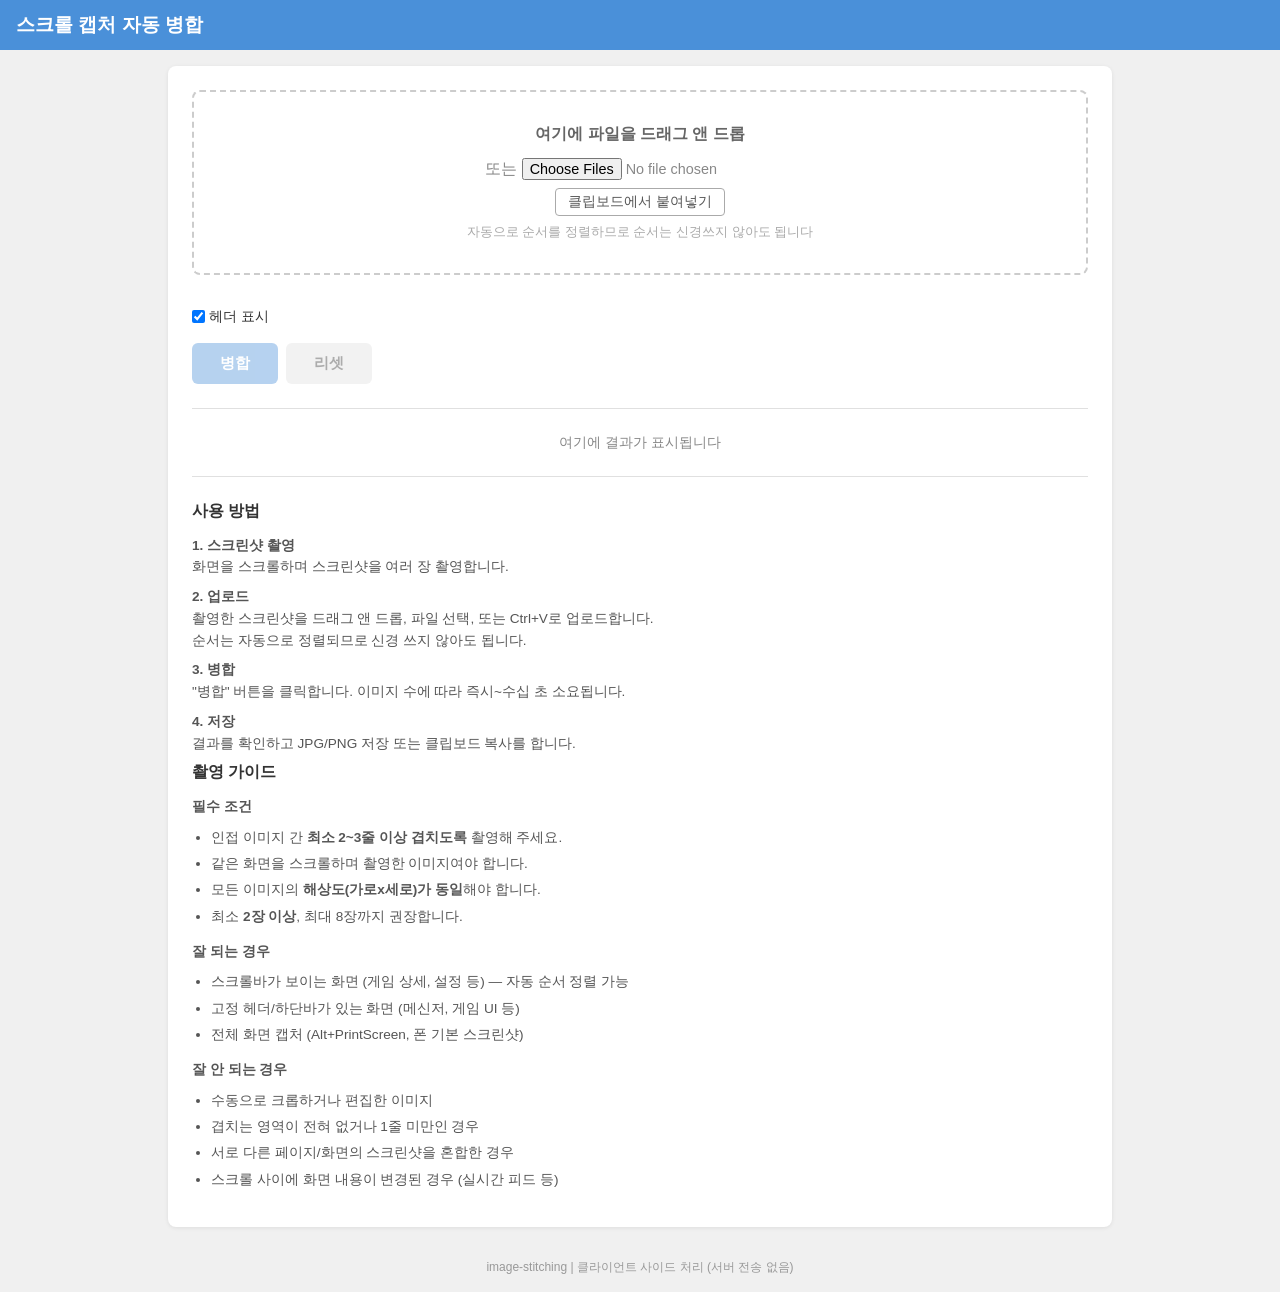
==== image-stitching/index.html @ a9c1813f "Save current image-stitching code before improvements Co-Authored-By: Claude Opus 4.6 (1M context) <" ====
<!DOCTYPE html>
<html lang="ko">
<head>
  <meta charset="UTF-8">
  <meta name="viewport" content="width=device-width, initial-scale=1.0">
  <title>스크롤 캡처 자동 병합</title>
  <link rel="stylesheet" href="./css/style.css">
</head>
<body>
  <!-- 로딩 오버레이 -->
  <div id="loading" class="hidden">
    <div class="spinner">
      <div class="spinner-dot dot1"></div>
      <div class="spinner-dot dot2"></div>
      <div class="spinner-dot dot3"></div>
      <div class="spinner-dot dot4"></div>
      <div class="spinner-dot dot5"></div>
      <div class="spinner-dot dot6"></div>
      <div class="spinner-dot dot7"></div>
      <div class="spinner-dot dot8"></div>
      <div class="spinner-dot dot9"></div>
      <div class="spinner-dot dot10"></div>
      <div class="spinner-dot dot11"></div>
      <div class="spinner-dot dot12"></div>
    </div>
    <div id="percentage">0%</div>
  </div>

  <!-- 토스트 메시지 -->
  <div class="toolbar">
    <div id="errMsg" class="message hidden"></div>
    <div id="normalMsg" class="message hidden"></div>
  </div>

  <!-- 헤더 -->
  <header id="pageHeader">
    <h1><a href="./">스크롤 캡처 자동 병합</a></h1>
  </header>

  <!-- 메인 컨텐츠 -->
  <div class="wrapper">
    <article>
      <!-- 업로드 섹션 -->
      <section id="uploadSection">
        <div id="dragDropArea">
          <div class="drag-drop-inside">
            <p class="drag-drop-info">여기에 파일을 드래그 앤 드롭</p>
            <p class="drag-drop-buttons">
              또는 <input id="fileInput" type="file" accept="image/*" multiple>
            </p>
            <p><button type="button" id="btnUploadFromClipboard">클립보드에서 붙여넣기</button></p>
            <p class="drag-drop-hint">자동으로 순서를 정렬하므로 순서는 신경쓰지 않아도 됩니다</p>
          </div>
        </div>

        <!-- 미리보기 영역 -->
        <div id="previewArea">
          <div class="container"></div>
        </div>

        <!-- 옵션 -->
        <div id="formOption">
          <label class="checkLabel">
            <input type="checkbox" id="showHeader" checked>
            헤더 표시
          </label>
        </div>

        <!-- 액션 버튼 -->
        <div class="buttonArea">
          <button id="btnSubmit" type="button" class="btn disable cvNotReady imgNotReady">병합</button>
          <button id="btnReset" type="button" class="btn weak disable imgNotReady">리셋</button>
        </div>
      </section>

      <hr>

      <!-- 결과 섹션 -->
      <section id="resultSection">
        <div id="saveBtnArea" class="buttonArea hidden">
          <button id="btnSaveJPG" class="btn weak">JPG로 저장</button>
          <button id="btnSavePNG" class="btn weak">PNG로 저장</button>
          <button id="btnSaveClipboard" class="btn weak">클립보드에 복사</button>
        </div>
        <p id="outputAreaText" class="resultTitle">여기에 결과가 표시됩니다</p>
        <p id="toggleSizeText" class="resultTitle hidden">이미지를 클릭하면 크기를 전환합니다</p>
        <img id="outputImage" class="hidden" src="" alt="병합 결과">
      </section>

      <hr>

      <!-- 사용 방법 -->
      <section id="howto">
        <h3>사용 방법</h3>
        <div class="howto-content">
          <p><strong>1. 스크린샷 촬영</strong><br>
            화면을 스크롤하며 스크린샷을 여러 장 촬영합니다.</p>
          <p><strong>2. 업로드</strong><br>
            촬영한 스크린샷을 드래그 앤 드롭, 파일 선택, 또는 Ctrl+V로 업로드합니다.<br>
            순서는 자동으로 정렬되므로 신경 쓰지 않아도 됩니다.</p>
          <p><strong>3. 병합</strong><br>
            "병합" 버튼을 클릭합니다. 이미지 수에 따라 즉시~수십 초 소요됩니다.</p>
          <p><strong>4. 저장</strong><br>
            결과를 확인하고 JPG/PNG 저장 또는 클립보드 복사를 합니다.</p>
        </div>

        <h3>촬영 가이드</h3>
        <div class="howto-content">
          <p><strong>필수 조건</strong></p>
          <ul class="guide-list">
            <li>인접 이미지 간 <strong>최소 2~3줄 이상 겹치도록</strong> 촬영해 주세요.</li>
            <li>같은 화면을 스크롤하며 촬영한 이미지여야 합니다.</li>
            <li>모든 이미지의 <strong>해상도(가로x세로)가 동일</strong>해야 합니다.</li>
            <li>최소 <strong>2장 이상</strong>, 최대 8장까지 권장합니다.</li>
          </ul>

          <p><strong>잘 되는 경우</strong></p>
          <ul class="guide-list">
            <li>스크롤바가 보이는 화면 (게임 상세, 설정 등) &mdash; 자동 순서 정렬 가능</li>
            <li>고정 헤더/하단바가 있는 화면 (메신저, 게임 UI 등)</li>
            <li>전체 화면 캡처 (Alt+PrintScreen, 폰 기본 스크린샷)</li>
          </ul>

          <p><strong>잘 안 되는 경우</strong></p>
          <ul class="guide-list">
            <li>수동으로 크롭하거나 편집한 이미지</li>
            <li>겹치는 영역이 전혀 없거나 1줄 미만인 경우</li>
            <li>서로 다른 페이지/화면의 스크린샷을 혼합한 경우</li>
            <li>스크롤 사이에 화면 내용이 변경된 경우 (실시간 피드 등)</li>
          </ul>
        </div>
      </section>
    </article>
  </div>

  <!-- 푸터 -->
  <footer>
    <p class="footer-text">image-stitching | 클라이언트 사이드 처리 (서버 전송 없음)</p>
  </footer>

  <!-- 스크립트 -->
  <script src="./js/preprocessor.js"></script>
  <script src="./js/matcher.js"></script>
  <script src="./js/renderer.js"></script>
  <script src="./js/app.js"></script>
  <script async src="https://docs.opencv.org/4.9.0/opencv.js" onload="onOpenCvReady();" type="text/javascript"></script>
</body>
</html>
---- image-stitching/css/style.css ----
* {
  margin: 0;
  padding: 0;
  box-sizing: border-box;
}

body {
  font-family: "Pretendard", "Noto Sans KR", -apple-system, BlinkMacSystemFont, "Segoe UI", sans-serif;
  background: #f0f0f0;
  color: #333;
  min-height: 100vh;
}

a {
  color: inherit;
  text-decoration: none;
}

/* 헤더 */
header {
  padding: 12px 16px;
  background: #4a90d9;
  color: #fff;
}

header h1 {
  font-size: 1.2rem;
  font-weight: 700;
}

/* 레이아웃 */
.wrapper {
  width: 100%;
  max-width: 960px;
  margin: 0 auto;
  padding: 1rem 0.5rem;
}

.wrapper > article {
  background: #fff;
  border-radius: 8px;
  padding: 1.5rem;
  box-shadow: 0 1px 4px rgba(0, 0, 0, 0.08);
}

hr {
  border: none;
  border-top: 1px solid #e0e0e0;
  margin: 1.5rem 0;
}

/* 토스트 메시지 */
.toolbar {
  position: fixed;
  top: 0;
  left: 0;
  width: 100%;
  z-index: 9999;
  pointer-events: none;
}

.message {
  position: fixed;
  top: 12%;
  left: 50%;
  transform: translateX(-50%);
  width: 90%;
  max-width: 480px;
  padding: 12px 16px;
  border-radius: 8px;
  text-align: center;
  font-weight: 600;
  font-size: 0.9rem;
  line-height: 1.6;
  transition: opacity 0.4s;
  pointer-events: auto;
  z-index: 10000;
}

.message.hidden {
  opacity: 0;
  pointer-events: none;
}

#normalMsg {
  background: rgba(255, 255, 255, 0.95);
  color: #333;
  border: 1px solid #ccc;
}

#errMsg {
  background: rgba(255, 220, 220, 0.95);
  color: #c00;
  border: 1px solid #c00;
}

/* 로딩 오버레이 */
#loading {
  position: fixed;
  top: 0;
  left: 0;
  width: 100%;
  height: 100%;
  background: rgba(255, 255, 255, 0.85);
  display: flex;
  flex-direction: column;
  align-items: center;
  justify-content: center;
  z-index: 9998;
}

#loading.hidden {
  display: none;
}

#percentage {
  margin-top: 1rem;
  font-size: 1.2rem;
  font-weight: 700;
  color: #4a90d9;
}

.spinner {
  position: relative;
  width: 48px;
  height: 48px;
}

.spinner-dot {
  position: absolute;
  width: 8px;
  height: 8px;
  background: #4a90d9;
  border-radius: 50%;
  animation: spinner-fade 1.2s linear infinite;
}

.dot1  { top: 0; left: 20px; animation-delay: -1.1s; }
.dot2  { top: 3px; left: 32px; animation-delay: -1.0s; }
.dot3  { top: 12px; left: 38px; animation-delay: -0.9s; }
.dot4  { top: 24px; left: 38px; animation-delay: -0.8s; }
.dot5  { top: 33px; left: 32px; animation-delay: -0.7s; }
.dot6  { top: 40px; left: 20px; animation-delay: -0.6s; }
.dot7  { top: 40px; left: 8px; animation-delay: -0.5s; }
.dot8  { top: 33px; left: 0; animation-delay: -0.4s; }
.dot9  { top: 24px; left: -4px; animation-delay: -0.3s; }
.dot10 { top: 12px; left: -4px; animation-delay: -0.2s; }
.dot11 { top: 3px; left: 0; animation-delay: -0.1s; }
.dot12 { top: 0; left: 8px; animation-delay: 0s; }

@keyframes spinner-fade {
  0%, 39%, 100% { opacity: 0.15; }
  40% { opacity: 1; }
}

/* 드래그 앤 드롭 영역 */
#dragDropArea {
  border: 2px dashed #ccc;
  border-radius: 8px;
  padding: 2rem 1rem;
  text-align: center;
  transition: border-color 0.2s, background 0.2s;
  cursor: pointer;
}

#dragDropArea.dragover {
  border-color: #4a90d9;
  background: rgba(74, 144, 217, 0.05);
}

.drag-drop-info {
  font-size: 1rem;
  font-weight: 600;
  color: #666;
  margin-bottom: 0.8rem;
}

.drag-drop-buttons {
  margin-bottom: 0.5rem;
  color: #888;
}

#fileInput {
  font-size: 0.9rem;
}

#btnUploadFromClipboard {
  background: none;
  border: 1px solid #aaa;
  border-radius: 4px;
  padding: 4px 12px;
  cursor: pointer;
  font-size: 0.85rem;
  color: #555;
  transition: background 0.2s;
}

#btnUploadFromClipboard:hover {
  background: #f5f5f5;
}

.drag-drop-hint {
  font-size: 0.8rem;
  color: #aaa;
  margin-top: 0.5rem;
}

/* 미리보기 영역 */
#previewArea {
  margin-top: 1rem;
}

.container {
  display: flex;
  flex-wrap: wrap;
  gap: 8px;
}

.containerItem {
  position: relative;
  border: 1px solid #ddd;
  border-radius: 4px;
  overflow: hidden;
  cursor: grab;
  transition: box-shadow 0.2s;
}

.containerItem:active {
  cursor: grabbing;
}

.containerItem.dragging {
  opacity: 0.4;
}

.containerItem.drag-over {
  box-shadow: 0 0 0 2px #4a90d9;
}

.containerItem .previewImage {
  display: block;
  height: 120px;
  width: auto;
}

.functionWrap {
  position: absolute;
  top: 4px;
  left: 4px;
  z-index: 1;
}

.icon--cross {
  width: 20px;
  height: 20px;
  background: rgba(0, 0, 0, 0.5);
  border-radius: 50%;
  cursor: pointer;
  position: relative;
  transition: background 0.2s;
}

.icon--cross:hover {
  background: rgba(200, 0, 0, 0.8);
}

.icon--cross::before,
.icon--cross::after {
  content: "";
  position: absolute;
  top: 50%;
  left: 50%;
  width: 10px;
  height: 2px;
  background: #fff;
}

.icon--cross::before {
  transform: translate(-50%, -50%) rotate(45deg);
}

.icon--cross::after {
  transform: translate(-50%, -50%) rotate(-45deg);
}

/* 옵션 */
#formOption {
  margin-top: 1rem;
}

.checkLabel {
  font-size: 0.9rem;
  cursor: pointer;
  display: inline-flex;
  align-items: center;
  gap: 4px;
}

/* 버튼 */
.buttonArea {
  margin-top: 1rem;
  display: flex;
  gap: 8px;
}

.btn {
  padding: 10px 28px;
  font-size: 0.95rem;
  font-weight: 600;
  border: none;
  border-radius: 6px;
  cursor: pointer;
  transition: background 0.2s, opacity 0.2s;
  background: #4a90d9;
  color: #fff;
}

.btn:hover {
  background: #357abd;
}

.btn.weak {
  background: #e0e0e0;
  color: #333;
}

.btn.weak:hover {
  background: #ccc;
}

.btn.disable {
  opacity: 0.4;
  pointer-events: none;
}

/* 결과 섹션 */
#resultSection {
  text-align: center;
}

.resultTitle {
  color: #888;
  font-size: 0.9rem;
  margin-bottom: 0.5rem;
}

#saveBtnArea {
  justify-content: center;
  margin-bottom: 1rem;
}

#saveBtnArea.hidden {
  display: none;
}

#outputImage {
  max-width: 100%;
  cursor: pointer;
  border: 1px solid #ddd;
  border-radius: 4px;
}

#outputImage.hidden {
  display: none;
}

#outputImage.full-width-image {
  max-width: none;
  width: auto;
}

.hidden {
  display: none;
}

/* 사용 방법 */
#howto h3 {
  font-size: 1rem;
  margin-bottom: 0.8rem;
}

.howto-content p {
  font-size: 0.85rem;
  color: #555;
  margin-bottom: 0.5rem;
  line-height: 1.6;
}

.guide-list {
  margin: 0.3rem 0 0.8rem 1.2rem;
  font-size: 0.85rem;
  color: #555;
  line-height: 1.7;
}

.guide-list li {
  margin-bottom: 0.2rem;
}

/* 푸터 */
footer {
  text-align: center;
  padding: 1rem;
  font-size: 0.75rem;
  color: #999;
}

/* 반응형 */
@media (max-width: 600px) {
  .wrapper {
    padding: 0.5rem 0.25rem;
  }

  .wrapper > article {
    padding: 1rem;
    border-radius: 0;
  }

  .containerItem .previewImage {
    height: 80px;
  }

  .btn {
    padding: 8px 16px;
    font-size: 0.85rem;
  }

  #dragDropArea {
    padding: 1.5rem 0.5rem;
  }
}
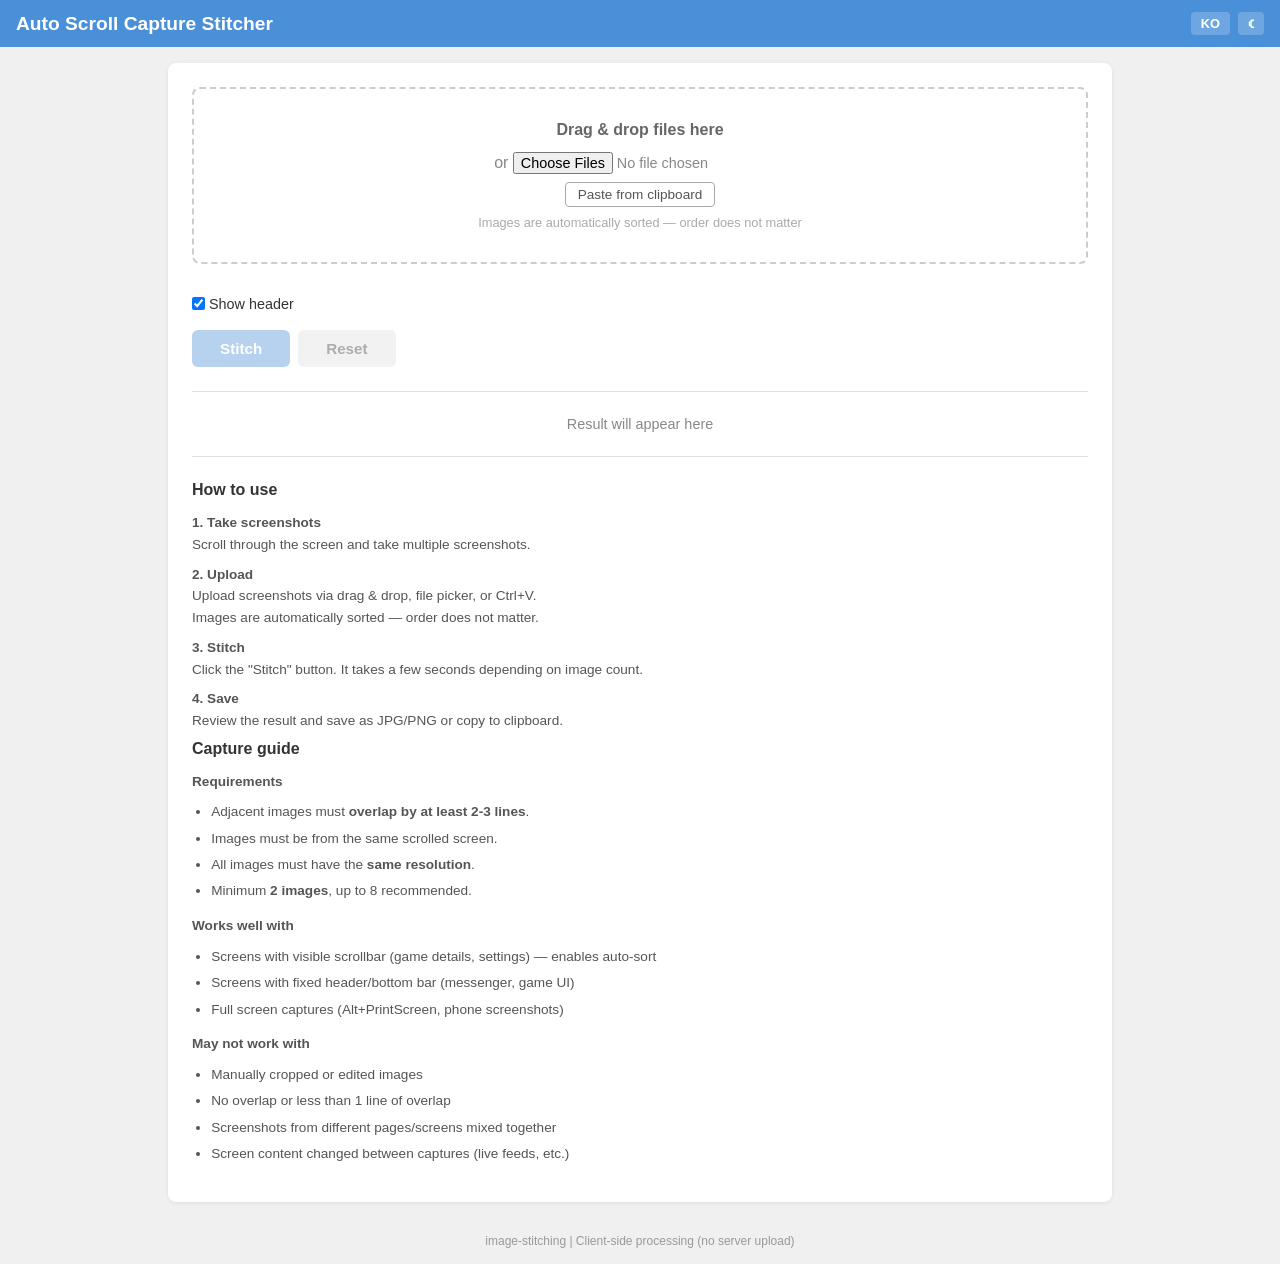
==== commit 33dad2a9: "Update image-stitching" ====
--- a/image-stitching/index.html
+++ b/image-stitching/index.html
@@ -3,8 +3,13 @@
 <head>
   <meta charset="UTF-8">
   <meta name="viewport" content="width=device-width, initial-scale=1.0">
+  <meta name="theme-color" content="#4a90d9">
+  <meta name="description" content="스크롤 캡처 이미지를 자동으로 병합하는 웹 서비스">
   <title>스크롤 캡처 자동 병합</title>
   <link rel="stylesheet" href="./css/style.css">
+  <link rel="manifest" href="./manifest.json">
+  <link rel="icon" href="./icon-192.png" type="image/png">
+  <link rel="apple-touch-icon" href="./icon-192.png">
 </head>
 <body>
   <!-- 로딩 오버레이 -->
@@ -34,7 +39,11 @@
 
   <!-- 헤더 -->
   <header id="pageHeader">
-    <h1><a href="./">스크롤 캡처 자동 병합</a></h1>
+    <h1><a href="./" data-i18n="title">스크롤 캡처 자동 병합</a></h1>
+    <div class="header-controls">
+      <button id="btnLang" class="header-btn" title="English">EN</button>
+      <button id="btnDark" class="header-btn" title="다크모드">&#9790;</button>
+    </div>
   </header>
 
   <!-- 메인 컨텐츠 -->
@@ -44,12 +53,12 @@
       <section id="uploadSection">
         <div id="dragDropArea">
           <div class="drag-drop-inside">
-            <p class="drag-drop-info">여기에 파일을 드래그 앤 드롭</p>
+            <p class="drag-drop-info" data-i18n="dragDrop">여기에 파일을 드래그 앤 드롭</p>
             <p class="drag-drop-buttons">
-              또는 <input id="fileInput" type="file" accept="image/*" multiple>
+              <span data-i18n="orFile">또는</span> <input id="fileInput" type="file" accept="image/*" multiple>
             </p>
-            <p><button type="button" id="btnUploadFromClipboard">클립보드에서 붙여넣기</button></p>
-            <p class="drag-drop-hint">자동으로 순서를 정렬하므로 순서는 신경쓰지 않아도 됩니다</p>
+            <p><button type="button" id="btnUploadFromClipboard" data-i18n="pasteClip">클립보드에서 붙여넣기</button></p>
+            <p class="drag-drop-hint" data-i18n="autoSort">자동으로 순서를 정렬하므로 순서는 신경쓰지 않아도 됩니다</p>
           </div>
         </div>
 
@@ -62,14 +71,14 @@
         <div id="formOption">
           <label class="checkLabel">
             <input type="checkbox" id="showHeader" checked>
-            헤더 표시
+            <span data-i18n="showHeader">헤더 표시</span>
           </label>
         </div>
 
         <!-- 액션 버튼 -->
         <div class="buttonArea">
-          <button id="btnSubmit" type="button" class="btn disable cvNotReady imgNotReady">병합</button>
-          <button id="btnReset" type="button" class="btn weak disable imgNotReady">리셋</button>
+          <button id="btnSubmit" type="button" class="btn disable cvNotReady imgNotReady" data-i18n="stitch">병합</button>
+          <button id="btnReset" type="button" class="btn weak disable imgNotReady" data-i18n="reset">리셋</button>
         </div>
       </section>
 
@@ -78,12 +87,12 @@
       <!-- 결과 섹션 -->
       <section id="resultSection">
         <div id="saveBtnArea" class="buttonArea hidden">
-          <button id="btnSaveJPG" class="btn weak">JPG로 저장</button>
-          <button id="btnSavePNG" class="btn weak">PNG로 저장</button>
-          <button id="btnSaveClipboard" class="btn weak">클립보드에 복사</button>
+          <button id="btnSaveJPG" class="btn weak" data-i18n="saveJPG">JPG로 저장</button>
+          <button id="btnSavePNG" class="btn weak" data-i18n="savePNG">PNG로 저장</button>
+          <button id="btnSaveClipboard" class="btn weak" data-i18n="copyClip">클립보드에 복사</button>
         </div>
-        <p id="outputAreaText" class="resultTitle">여기에 결과가 표시됩니다</p>
-        <p id="toggleSizeText" class="resultTitle hidden">이미지를 클릭하면 크기를 전환합니다</p>
+        <p id="outputAreaText" class="resultTitle" data-i18n="resultHere">여기에 결과가 표시됩니다</p>
+        <p id="toggleSizeText" class="resultTitle hidden" data-i18n="clickToggle">이미지를 클릭하면 크기를 전환합니다</p>
         <img id="outputImage" class="hidden" src="" alt="병합 결과">
       </section>
 
@@ -91,42 +100,42 @@
 
       <!-- 사용 방법 -->
       <section id="howto">
-        <h3>사용 방법</h3>
-        <div class="howto-content">
-          <p><strong>1. 스크린샷 촬영</strong><br>
-            화면을 스크롤하며 스크린샷을 여러 장 촬영합니다.</p>
-          <p><strong>2. 업로드</strong><br>
-            촬영한 스크린샷을 드래그 앤 드롭, 파일 선택, 또는 Ctrl+V로 업로드합니다.<br>
-            순서는 자동으로 정렬되므로 신경 쓰지 않아도 됩니다.</p>
-          <p><strong>3. 병합</strong><br>
-            "병합" 버튼을 클릭합니다. 이미지 수에 따라 즉시~수십 초 소요됩니다.</p>
-          <p><strong>4. 저장</strong><br>
-            결과를 확인하고 JPG/PNG 저장 또는 클립보드 복사를 합니다.</p>
+        <h3 data-i18n="howToUse">사용 방법</h3>
+        <div class="howto-content" id="howtoContent">
+          <p><strong data-i18n="step1Title">1. 스크린샷 촬영</strong><br>
+            <span data-i18n="step1Desc">화면을 스크롤하며 스크린샷을 여러 장 촬영합니다.</span></p>
+          <p><strong data-i18n="step2Title">2. 업로드</strong><br>
+            <span data-i18n="step2Desc">촬영한 스크린샷을 드래그 앤 드롭, 파일 선택, 또는 Ctrl+V로 업로드합니다.</span><br>
+            <span data-i18n="step2Desc2">순서는 자동으로 정렬되므로 신경 쓰지 않아도 됩니다.</span></p>
+          <p><strong data-i18n="step3Title">3. 병합</strong><br>
+            <span data-i18n="step3Desc">"병합" 버튼을 클릭합니다. 이미지 수에 따라 즉시~수십 초 소요됩니다.</span></p>
+          <p><strong data-i18n="step4Title">4. 저장</strong><br>
+            <span data-i18n="step4Desc">결과를 확인하고 JPG/PNG 저장 또는 클립보드 복사를 합니다.</span></p>
         </div>
 
-        <h3>촬영 가이드</h3>
-        <div class="howto-content">
-          <p><strong>필수 조건</strong></p>
-          <ul class="guide-list">
-            <li>인접 이미지 간 <strong>최소 2~3줄 이상 겹치도록</strong> 촬영해 주세요.</li>
-            <li>같은 화면을 스크롤하며 촬영한 이미지여야 합니다.</li>
-            <li>모든 이미지의 <strong>해상도(가로x세로)가 동일</strong>해야 합니다.</li>
-            <li>최소 <strong>2장 이상</strong>, 최대 8장까지 권장합니다.</li>
+        <h3 data-i18n="guideTitle">촬영 가이드</h3>
+        <div class="howto-content" id="guideContent">
+          <p><strong data-i18n="guideReq">필수 조건</strong></p>
+          <ul class="guide-list" id="guideReqList">
+            <li data-i18n="guideReq1">인접 이미지 간 <strong>최소 2~3줄 이상 겹치도록</strong> 촬영해 주세요.</li>
+            <li data-i18n="guideReq2">같은 화면을 스크롤하며 촬영한 이미지여야 합니다.</li>
+            <li data-i18n="guideReq3">모든 이미지의 <strong>해상도(가로x세로)가 동일</strong>해야 합니다.</li>
+            <li data-i18n="guideReq4">최소 <strong>2장 이상</strong>, 최대 8장까지 권장합니다.</li>
           </ul>
 
-          <p><strong>잘 되는 경우</strong></p>
-          <ul class="guide-list">
-            <li>스크롤바가 보이는 화면 (게임 상세, 설정 등) &mdash; 자동 순서 정렬 가능</li>
-            <li>고정 헤더/하단바가 있는 화면 (메신저, 게임 UI 등)</li>
-            <li>전체 화면 캡처 (Alt+PrintScreen, 폰 기본 스크린샷)</li>
+          <p><strong data-i18n="guideGood">잘 되는 경우</strong></p>
+          <ul class="guide-list" id="guideGoodList">
+            <li data-i18n="guideGood1">스크롤바가 보이는 화면 (게임 상세, 설정 등) &mdash; 자동 순서 정렬 가능</li>
+            <li data-i18n="guideGood2">고정 헤더/하단바가 있는 화면 (메신저, 게임 UI 등)</li>
+            <li data-i18n="guideGood3">전체 화면 캡처 (Alt+PrintScreen, 폰 기본 스크린샷)</li>
           </ul>
 
-          <p><strong>잘 안 되는 경우</strong></p>
-          <ul class="guide-list">
-            <li>수동으로 크롭하거나 편집한 이미지</li>
-            <li>겹치는 영역이 전혀 없거나 1줄 미만인 경우</li>
-            <li>서로 다른 페이지/화면의 스크린샷을 혼합한 경우</li>
-            <li>스크롤 사이에 화면 내용이 변경된 경우 (실시간 피드 등)</li>
+          <p><strong data-i18n="guideBad">잘 안 되는 경우</strong></p>
+          <ul class="guide-list" id="guideBadList">
+            <li data-i18n="guideBad1">수동으로 크롭하거나 편집한 이미지</li>
+            <li data-i18n="guideBad2">겹치는 영역이 전혀 없거나 1줄 미만인 경우</li>
+            <li data-i18n="guideBad3">서로 다른 페이지/화면의 스크린샷을 혼합한 경우</li>
+            <li data-i18n="guideBad4">스크롤 사이에 화면 내용이 변경된 경우 (실시간 피드 등)</li>
           </ul>
         </div>
       </section>
@@ -135,10 +144,11 @@
 
   <!-- 푸터 -->
   <footer>
-    <p class="footer-text">image-stitching | 클라이언트 사이드 처리 (서버 전송 없음)</p>
+    <p class="footer-text" data-i18n="footer">image-stitching | 클라이언트 사이드 처리 (서버 전송 없음)</p>
   </footer>
 
   <!-- 스크립트 -->
+  <script src="./js/i18n.js"></script>
   <script src="./js/preprocessor.js"></script>
   <script src="./js/matcher.js"></script>
   <script src="./js/renderer.js"></script>
--- a/image-stitching/css/style.css
+++ b/image-stitching/css/style.css
@@ -9,6 +9,13 @@
   background: #f0f0f0;
   color: #333;
   min-height: 100vh;
+  transition: background 0.3s, color 0.3s;
+}
+
+/* 다크모드 */
+body.dark {
+  background: #1a1a1a;
+  color: #e0e0e0;
 }
 
 a {
@@ -21,11 +28,129 @@
   padding: 12px 16px;
   background: #4a90d9;
   color: #fff;
+  display: flex;
+  align-items: center;
+  justify-content: space-between;
 }
 
 header h1 {
   font-size: 1.2rem;
   font-weight: 700;
+}
+
+.header-controls {
+  display: flex;
+  gap: 8px;
+  align-items: center;
+}
+
+.header-btn {
+  background: rgba(255, 255, 255, 0.2);
+  border: none;
+  color: #fff;
+  padding: 4px 10px;
+  border-radius: 4px;
+  cursor: pointer;
+  font-size: 0.8rem;
+  font-weight: 600;
+  transition: background 0.2s;
+}
+
+.header-btn:hover {
+  background: rgba(255, 255, 255, 0.35);
+}
+
+body.dark header {
+  background: #2a5a8a;
+}
+
+body.dark .wrapper > article {
+  background: #242424;
+  box-shadow: 0 1px 4px rgba(0, 0, 0, 0.3);
+}
+
+body.dark hr {
+  border-top-color: #3a3a3a;
+}
+
+body.dark #normalMsg {
+  background: rgba(40, 40, 40, 0.95);
+  color: #e0e0e0;
+  border-color: #555;
+}
+
+body.dark #errMsg {
+  background: rgba(60, 20, 20, 0.95);
+  color: #ff6b6b;
+  border-color: #ff6b6b;
+}
+
+body.dark #loading {
+  background: rgba(20, 20, 20, 0.9);
+}
+
+body.dark #dragDropArea {
+  border-color: #555;
+}
+
+body.dark #dragDropArea.dragover {
+  border-color: #5a9ae6;
+  background: rgba(74, 144, 217, 0.1);
+}
+
+body.dark .drag-drop-info {
+  color: #bbb;
+}
+
+body.dark .drag-drop-buttons {
+  color: #999;
+}
+
+body.dark #btnUploadFromClipboard {
+  border-color: #666;
+  color: #bbb;
+}
+
+body.dark #btnUploadFromClipboard:hover {
+  background: #333;
+}
+
+body.dark .drag-drop-hint {
+  color: #777;
+}
+
+body.dark .containerItem {
+  border-color: #444;
+}
+
+body.dark .containerItem.drag-over {
+  box-shadow: 0 0 0 2px #5a9ae6;
+}
+
+body.dark .btn.weak {
+  background: #3a3a3a;
+  color: #ddd;
+}
+
+body.dark .btn.weak:hover {
+  background: #4a4a4a;
+}
+
+body.dark .resultTitle {
+  color: #999;
+}
+
+body.dark #outputImage {
+  border-color: #444;
+}
+
+body.dark .howto-content p,
+body.dark .guide-list {
+  color: #aaa;
+}
+
+body.dark footer {
+  color: #666;
 }
 
 /* 레이아웃 */
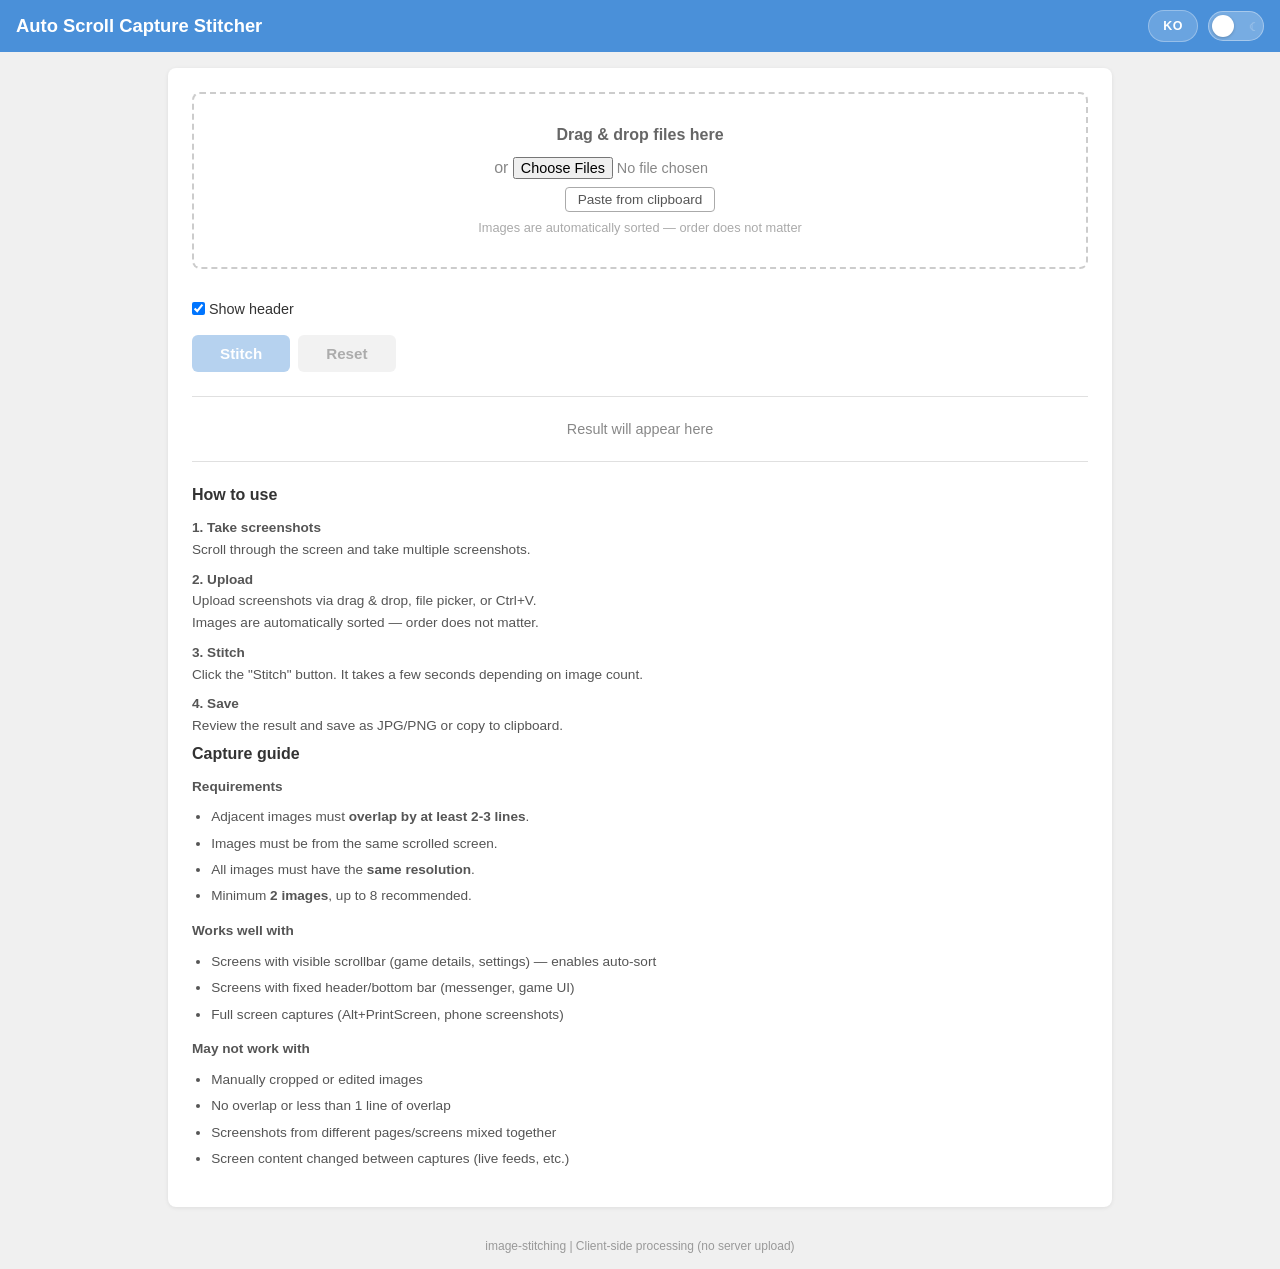
==== commit ce75c2c6: "Update image-stitching" ====
--- a/image-stitching/index.html
+++ b/image-stitching/index.html
@@ -10,6 +10,7 @@
   <link rel="manifest" href="./manifest.json">
   <link rel="icon" href="./icon-192.png" type="image/png">
   <link rel="apple-touch-icon" href="./icon-192.png">
+  <script src="./js/i18n.js"></script>
 </head>
 <body>
   <!-- 로딩 오버레이 -->
@@ -41,8 +42,12 @@
   <header id="pageHeader">
     <h1><a href="./" data-i18n="title">스크롤 캡처 자동 병합</a></h1>
     <div class="header-controls">
-      <button id="btnLang" class="header-btn" title="English">EN</button>
-      <button id="btnDark" class="header-btn" title="다크모드">&#9790;</button>
+      <button id="btnLang" class="lang-btn" title="English">EN</button>
+      <div id="btnDark" class="dark-toggle" role="switch" aria-checked="false" tabindex="0" title="Dark mode">
+        <span class="dark-toggle-icon sun">&#9788;</span>
+        <span class="dark-toggle-icon moon">&#9790;</span>
+        <span class="dark-toggle-thumb"></span>
+      </div>
     </div>
   </header>
 
@@ -148,7 +153,6 @@
   </footer>
 
   <!-- 스크립트 -->
-  <script src="./js/i18n.js"></script>
   <script src="./js/preprocessor.js"></script>
   <script src="./js/matcher.js"></script>
   <script src="./js/renderer.js"></script>
--- a/image-stitching/css/style.css
+++ b/image-stitching/css/style.css
@@ -9,13 +9,7 @@
   background: #f0f0f0;
   color: #333;
   min-height: 100vh;
-  transition: background 0.3s, color 0.3s;
-}
-
-/* 다크모드 */
-body.dark {
-  background: #1a1a1a;
-  color: #e0e0e0;
+  transition: background 0.35s ease, color 0.35s ease;
 }
 
 a {
@@ -23,9 +17,149 @@
   text-decoration: none;
 }
 
-/* 헤더 */
+/* ══════════════════════════════════════════
+   다크모드
+   - 배경: #1c1d1f (나무위키 기준, 순수 검정 금지)
+   - 글자: #d2d2d2 (순수 흰색 금지)
+   - 포인트: 채도 낮은 파스텔 블루
+   - 그림자 대신 미세 테두리
+   ══════════════════════════════════════════ */
+
+.dark body,
+body.dark {
+  background: #1c1d1f;
+  color: #d2d2d2;
+}
+
+.dark header {
+  background: #2b2d31;
+  border-bottom: 1px solid #3a3c40;
+}
+
+.dark .wrapper > article {
+  background: #242526;
+  box-shadow: none;
+  border: 1px solid #3a3c40;
+}
+
+.dark hr {
+  border-top-color: #3a3c40;
+}
+
+.dark #normalMsg {
+  background: rgba(44, 46, 50, 0.97);
+  color: #d2d2d2;
+  border-color: #555;
+}
+
+.dark #errMsg {
+  background: rgba(50, 25, 25, 0.97);
+  color: #ef7070;
+  border-color: #ef7070;
+}
+
+.dark #loading {
+  background: rgba(28, 29, 31, 0.92);
+}
+
+.dark #percentage {
+  color: #7ab3e8;
+}
+
+.dark .spinner-dot {
+  background: #7ab3e8;
+}
+
+.dark #dragDropArea {
+  border-color: #4a4c50;
+  background: #2b2d31;
+}
+
+.dark #dragDropArea.dragover {
+  border-color: #7ab3e8;
+  background: rgba(122, 179, 232, 0.06);
+}
+
+.dark .drag-drop-info {
+  color: #b0b0b0;
+}
+
+.dark .drag-drop-buttons {
+  color: #888;
+}
+
+.dark #btnUploadFromClipboard {
+  border-color: #555;
+  color: #b0b0b0;
+  background: #333538;
+}
+
+.dark #btnUploadFromClipboard:hover {
+  background: #3e4044;
+}
+
+.dark .drag-drop-hint {
+  color: #6a6a6a;
+}
+
+.dark .containerItem {
+  border-color: #4a4c50;
+}
+
+.dark .containerItem.drag-over {
+  box-shadow: 0 0 0 2px #7ab3e8;
+}
+
+.dark .btn {
+  background: #3a6ea5;
+}
+
+.dark .btn:hover {
+  background: #4a80b8;
+}
+
+.dark .btn.weak {
+  background: #333538;
+  color: #d2d2d2;
+  border: 1px solid #4a4c50;
+}
+
+.dark .btn.weak:hover {
+  background: #3e4044;
+}
+
+.dark .resultTitle {
+  color: #888;
+}
+
+.dark #outputImage {
+  border-color: #4a4c50;
+}
+
+.dark .howto-content p,
+.dark .guide-list {
+  color: #999;
+}
+
+.dark .checkLabel {
+  color: #b0b0b0;
+}
+
+.dark footer {
+  color: #555;
+}
+
+.dark #fileInput {
+  color: #b0b0b0;
+}
+
+/* ══════════════════════════════════════════
+   헤더
+   ══════════════════════════════════════════ */
+
 header {
-  padding: 12px 16px;
+  padding: 0 16px;
+  height: 52px;
   background: #4a90d9;
   color: #fff;
   display: flex;
@@ -34,126 +168,146 @@
 }
 
 header h1 {
-  font-size: 1.2rem;
+  font-size: 1.15rem;
   font-weight: 700;
 }
 
 .header-controls {
   display: flex;
-  gap: 8px;
+  gap: 10px;
   align-items: center;
 }
 
-.header-btn {
-  background: rgba(255, 255, 255, 0.2);
-  border: none;
+/* ── 언어 전환 버튼 ── */
+
+.lang-btn {
+  display: inline-flex;
+  align-items: center;
+  justify-content: center;
+  height: 32px;
+  padding: 0 14px;
+  background: rgba(255, 255, 255, 0.18);
+  border: 1px solid rgba(255, 255, 255, 0.3);
   color: #fff;
-  padding: 4px 10px;
-  border-radius: 4px;
+  border-radius: 16px;
   cursor: pointer;
-  font-size: 0.8rem;
-  font-weight: 600;
-  transition: background 0.2s;
-}
-
-.header-btn:hover {
+  font-size: 0.78rem;
+  font-weight: 700;
+  letter-spacing: 0.5px;
+  transition: background 0.2s, transform 0.12s;
+  -webkit-tap-highlight-color: transparent;
+  user-select: none;
+}
+
+.lang-btn:hover {
+  background: rgba(255, 255, 255, 0.3);
+}
+
+.lang-btn:active {
+  transform: scale(0.94);
+}
+
+.dark .lang-btn {
+  background: rgba(255, 255, 255, 0.08);
+  border-color: rgba(255, 255, 255, 0.15);
+}
+
+.dark .lang-btn:hover {
+  background: rgba(255, 255, 255, 0.15);
+}
+
+/* ── 다크모드 토글 스위치 (iOS pill style) ── */
+
+.dark-toggle {
+  position: relative;
+  width: 56px;
+  height: 30px;
+  background: rgba(255, 255, 255, 0.25);
+  border: 1px solid rgba(255, 255, 255, 0.35);
+  border-radius: 15px;
+  cursor: pointer;
+  transition: background 0.35s ease, border-color 0.35s ease;
+  -webkit-tap-highlight-color: transparent;
+  user-select: none;
+  flex-shrink: 0;
+}
+
+.dark .dark-toggle {
+  background: #3a3c40;
+  border-color: #555;
+}
+
+.dark-toggle-thumb {
+  position: absolute;
+  top: 3px;
+  left: 3px;
+  width: 22px;
+  height: 22px;
+  background: #fff;
+  border-radius: 50%;
+  transition: left 0.3s cubic-bezier(0.4, 0, 0.2, 1), background 0.3s ease;
+  box-shadow: 0 1px 3px rgba(0, 0, 0, 0.2);
+  z-index: 2;
+}
+
+.dark .dark-toggle-thumb {
+  left: 29px;
+  background: #d2d2d2;
+}
+
+.dark-toggle-icon {
+  position: absolute;
+  top: 50%;
+  transform: translateY(-50%);
+  font-size: 14px;
+  line-height: 1;
+  transition: opacity 0.3s ease;
+  z-index: 1;
+}
+
+.dark-toggle-icon.sun {
+  left: 7px;
+  opacity: 1;
+  color: #fff;
+}
+
+.dark-toggle-icon.moon {
+  right: 7px;
+  opacity: 0.4;
+  color: rgba(255, 255, 255, 0.6);
+}
+
+.dark .dark-toggle-icon.sun {
+  opacity: 0.3;
+  color: rgba(255, 255, 255, 0.4);
+}
+
+.dark .dark-toggle-icon.moon {
+  opacity: 1;
+  color: #e8cf6a;
+}
+
+.dark-toggle:hover {
   background: rgba(255, 255, 255, 0.35);
 }
 
-body.dark header {
-  background: #2a5a8a;
-}
-
-body.dark .wrapper > article {
-  background: #242424;
-  box-shadow: 0 1px 4px rgba(0, 0, 0, 0.3);
-}
-
-body.dark hr {
-  border-top-color: #3a3a3a;
-}
-
-body.dark #normalMsg {
-  background: rgba(40, 40, 40, 0.95);
-  color: #e0e0e0;
-  border-color: #555;
-}
-
-body.dark #errMsg {
-  background: rgba(60, 20, 20, 0.95);
-  color: #ff6b6b;
-  border-color: #ff6b6b;
-}
-
-body.dark #loading {
-  background: rgba(20, 20, 20, 0.9);
-}
-
-body.dark #dragDropArea {
-  border-color: #555;
-}
-
-body.dark #dragDropArea.dragover {
-  border-color: #5a9ae6;
-  background: rgba(74, 144, 217, 0.1);
-}
-
-body.dark .drag-drop-info {
-  color: #bbb;
-}
-
-body.dark .drag-drop-buttons {
-  color: #999;
-}
-
-body.dark #btnUploadFromClipboard {
-  border-color: #666;
-  color: #bbb;
-}
-
-body.dark #btnUploadFromClipboard:hover {
-  background: #333;
-}
-
-body.dark .drag-drop-hint {
-  color: #777;
-}
-
-body.dark .containerItem {
-  border-color: #444;
-}
-
-body.dark .containerItem.drag-over {
-  box-shadow: 0 0 0 2px #5a9ae6;
-}
-
-body.dark .btn.weak {
-  background: #3a3a3a;
-  color: #ddd;
-}
-
-body.dark .btn.weak:hover {
-  background: #4a4a4a;
-}
-
-body.dark .resultTitle {
-  color: #999;
-}
-
-body.dark #outputImage {
-  border-color: #444;
-}
-
-body.dark .howto-content p,
-body.dark .guide-list {
-  color: #aaa;
-}
-
-body.dark footer {
-  color: #666;
-}
-
-/* 레이아웃 */
+.dark .dark-toggle:hover {
+  background: #474a50;
+}
+
+.dark-toggle:active .dark-toggle-thumb {
+  width: 26px;
+}
+
+.dark .dark-toggle:active .dark-toggle-thumb {
+  left: 25px;
+  width: 26px;
+}
+
+/* ══════════════════════════════════════════
+   레이아웃
+   ══════════════════════════════════════════ */
+
 .wrapper {
   width: 100%;
   max-width: 960px;
@@ -166,15 +320,20 @@
   border-radius: 8px;
   padding: 1.5rem;
   box-shadow: 0 1px 4px rgba(0, 0, 0, 0.08);
+  transition: background 0.35s ease, box-shadow 0.35s ease, border-color 0.35s ease;
 }
 
 hr {
   border: none;
   border-top: 1px solid #e0e0e0;
   margin: 1.5rem 0;
-}
-
-/* 토스트 메시지 */
+  transition: border-color 0.35s ease;
+}
+
+/* ══════════════════════════════════════════
+   토스트 메시지
+   ══════════════════════════════════════════ */
+
 .toolbar {
   position: fixed;
   top: 0;
@@ -200,6 +359,7 @@
   transition: opacity 0.4s;
   pointer-events: auto;
   z-index: 10000;
+  white-space: pre-line;
 }
 
 .message.hidden {
@@ -219,7 +379,10 @@
   border: 1px solid #c00;
 }
 
-/* 로딩 오버레이 */
+/* ══════════════════════════════════════════
+   로딩 오버레이
+   ══════════════════════════════════════════ */
+
 #loading {
   position: fixed;
   top: 0;
@@ -232,6 +395,7 @@
   align-items: center;
   justify-content: center;
   z-index: 9998;
+  transition: background 0.35s ease;
 }
 
 #loading.hidden {
@@ -243,6 +407,7 @@
   font-size: 1.2rem;
   font-weight: 700;
   color: #4a90d9;
+  transition: color 0.35s ease;
 }
 
 .spinner {
@@ -258,6 +423,7 @@
   background: #4a90d9;
   border-radius: 50%;
   animation: spinner-fade 1.2s linear infinite;
+  transition: background 0.35s ease;
 }
 
 .dot1  { top: 0; left: 20px; animation-delay: -1.1s; }
@@ -278,13 +444,16 @@
   40% { opacity: 1; }
 }
 
-/* 드래그 앤 드롭 영역 */
+/* ══════════════════════════════════════════
+   드래그 앤 드롭 영역
+   ══════════════════════════════════════════ */
+
 #dragDropArea {
   border: 2px dashed #ccc;
   border-radius: 8px;
   padding: 2rem 1rem;
   text-align: center;
-  transition: border-color 0.2s, background 0.2s;
+  transition: border-color 0.2s, background 0.35s ease;
   cursor: pointer;
 }
 
@@ -298,15 +467,18 @@
   font-weight: 600;
   color: #666;
   margin-bottom: 0.8rem;
+  transition: color 0.35s ease;
 }
 
 .drag-drop-buttons {
   margin-bottom: 0.5rem;
   color: #888;
+  transition: color 0.35s ease;
 }
 
 #fileInput {
   font-size: 0.9rem;
+  transition: color 0.35s ease;
 }
 
 #btnUploadFromClipboard {
@@ -317,7 +489,7 @@
   cursor: pointer;
   font-size: 0.85rem;
   color: #555;
-  transition: background 0.2s;
+  transition: background 0.2s, color 0.35s ease, border-color 0.35s ease;
 }
 
 #btnUploadFromClipboard:hover {
@@ -328,9 +500,13 @@
   font-size: 0.8rem;
   color: #aaa;
   margin-top: 0.5rem;
-}
-
-/* 미리보기 영역 */
+  transition: color 0.35s ease;
+}
+
+/* ══════════════════════════════════════════
+   미리보기 영역
+   ══════════════════════════════════════════ */
+
 #previewArea {
   margin-top: 1rem;
 }
@@ -347,7 +523,7 @@
   border-radius: 4px;
   overflow: hidden;
   cursor: grab;
-  transition: box-shadow 0.2s;
+  transition: box-shadow 0.2s, border-color 0.35s ease;
 }
 
 .containerItem:active {
@@ -408,7 +584,10 @@
   transform: translate(-50%, -50%) rotate(-45deg);
 }
 
-/* 옵션 */
+/* ══════════════════════════════════════════
+   옵션
+   ══════════════════════════════════════════ */
+
 #formOption {
   margin-top: 1rem;
 }
@@ -419,13 +598,18 @@
   display: inline-flex;
   align-items: center;
   gap: 4px;
-}
-
-/* 버튼 */
+  transition: color 0.35s ease;
+}
+
+/* ══════════════════════════════════════════
+   버튼
+   ══════════════════════════════════════════ */
+
 .buttonArea {
   margin-top: 1rem;
   display: flex;
   gap: 8px;
+  flex-wrap: wrap;
 }
 
 .btn {
@@ -435,13 +619,17 @@
   border: none;
   border-radius: 6px;
   cursor: pointer;
-  transition: background 0.2s, opacity 0.2s;
+  transition: background 0.2s, opacity 0.2s, transform 0.1s, color 0.35s ease, border-color 0.35s ease;
   background: #4a90d9;
   color: #fff;
 }
 
 .btn:hover {
   background: #357abd;
+}
+
+.btn:active {
+  transform: scale(0.97);
 }
 
 .btn.weak {
@@ -458,7 +646,10 @@
   pointer-events: none;
 }
 
-/* 결과 섹션 */
+/* ══════════════════════════════════════════
+   결과 섹션
+   ══════════════════════════════════════════ */
+
 #resultSection {
   text-align: center;
 }
@@ -467,6 +658,7 @@
   color: #888;
   font-size: 0.9rem;
   margin-bottom: 0.5rem;
+  transition: color 0.35s ease;
 }
 
 #saveBtnArea {
@@ -483,6 +675,7 @@
   cursor: pointer;
   border: 1px solid #ddd;
   border-radius: 4px;
+  transition: border-color 0.35s ease;
 }
 
 #outputImage.hidden {
@@ -498,7 +691,10 @@
   display: none;
 }
 
-/* 사용 방법 */
+/* ══════════════════════════════════════════
+   사용 방법
+   ══════════════════════════════════════════ */
+
 #howto h3 {
   font-size: 1rem;
   margin-bottom: 0.8rem;
@@ -509,6 +705,7 @@
   color: #555;
   margin-bottom: 0.5rem;
   line-height: 1.6;
+  transition: color 0.35s ease;
 }
 
 .guide-list {
@@ -516,21 +713,29 @@
   font-size: 0.85rem;
   color: #555;
   line-height: 1.7;
+  transition: color 0.35s ease;
 }
 
 .guide-list li {
   margin-bottom: 0.2rem;
 }
 
-/* 푸터 */
+/* ══════════════════════════════════════════
+   푸터
+   ══════════════════════════════════════════ */
+
 footer {
   text-align: center;
   padding: 1rem;
   font-size: 0.75rem;
   color: #999;
-}
-
-/* 반응형 */
+  transition: color 0.35s ease;
+}
+
+/* ══════════════════════════════════════════
+   반응형
+   ══════════════════════════════════════════ */
+
 @media (max-width: 600px) {
   .wrapper {
     padding: 0.5rem 0.25rem;
@@ -553,4 +758,43 @@
   #dragDropArea {
     padding: 1.5rem 0.5rem;
   }
-}
+
+  header h1 {
+    font-size: 1rem;
+  }
+
+  .dark-toggle {
+    width: 50px;
+    height: 26px;
+    border-radius: 13px;
+  }
+
+  .dark-toggle-thumb {
+    width: 18px;
+    height: 18px;
+    top: 3px;
+    left: 3px;
+  }
+
+  .dark .dark-toggle-thumb {
+    left: 26px;
+  }
+
+  .dark-toggle-icon {
+    font-size: 12px;
+  }
+
+  .dark-toggle-icon.sun {
+    left: 6px;
+  }
+
+  .dark-toggle-icon.moon {
+    right: 6px;
+  }
+
+  .lang-btn {
+    height: 28px;
+    padding: 0 10px;
+    font-size: 0.72rem;
+  }
+}
